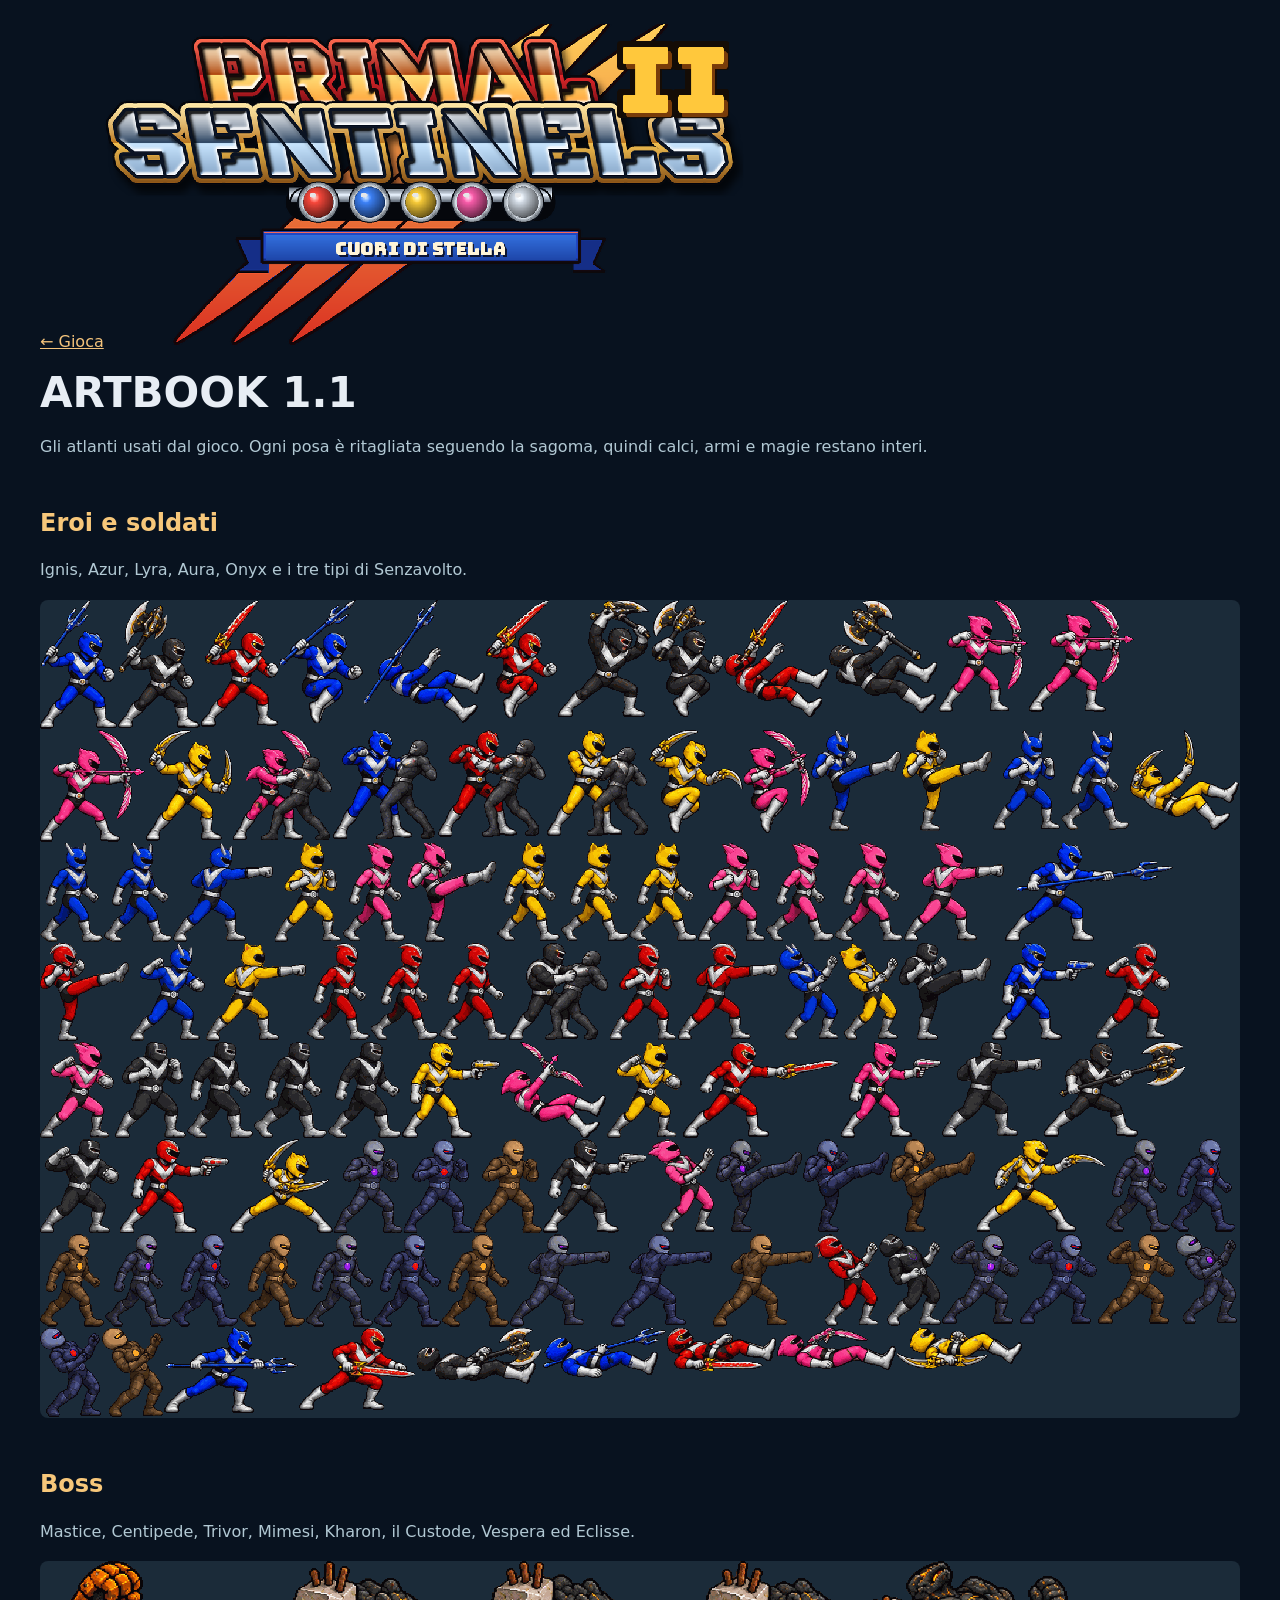
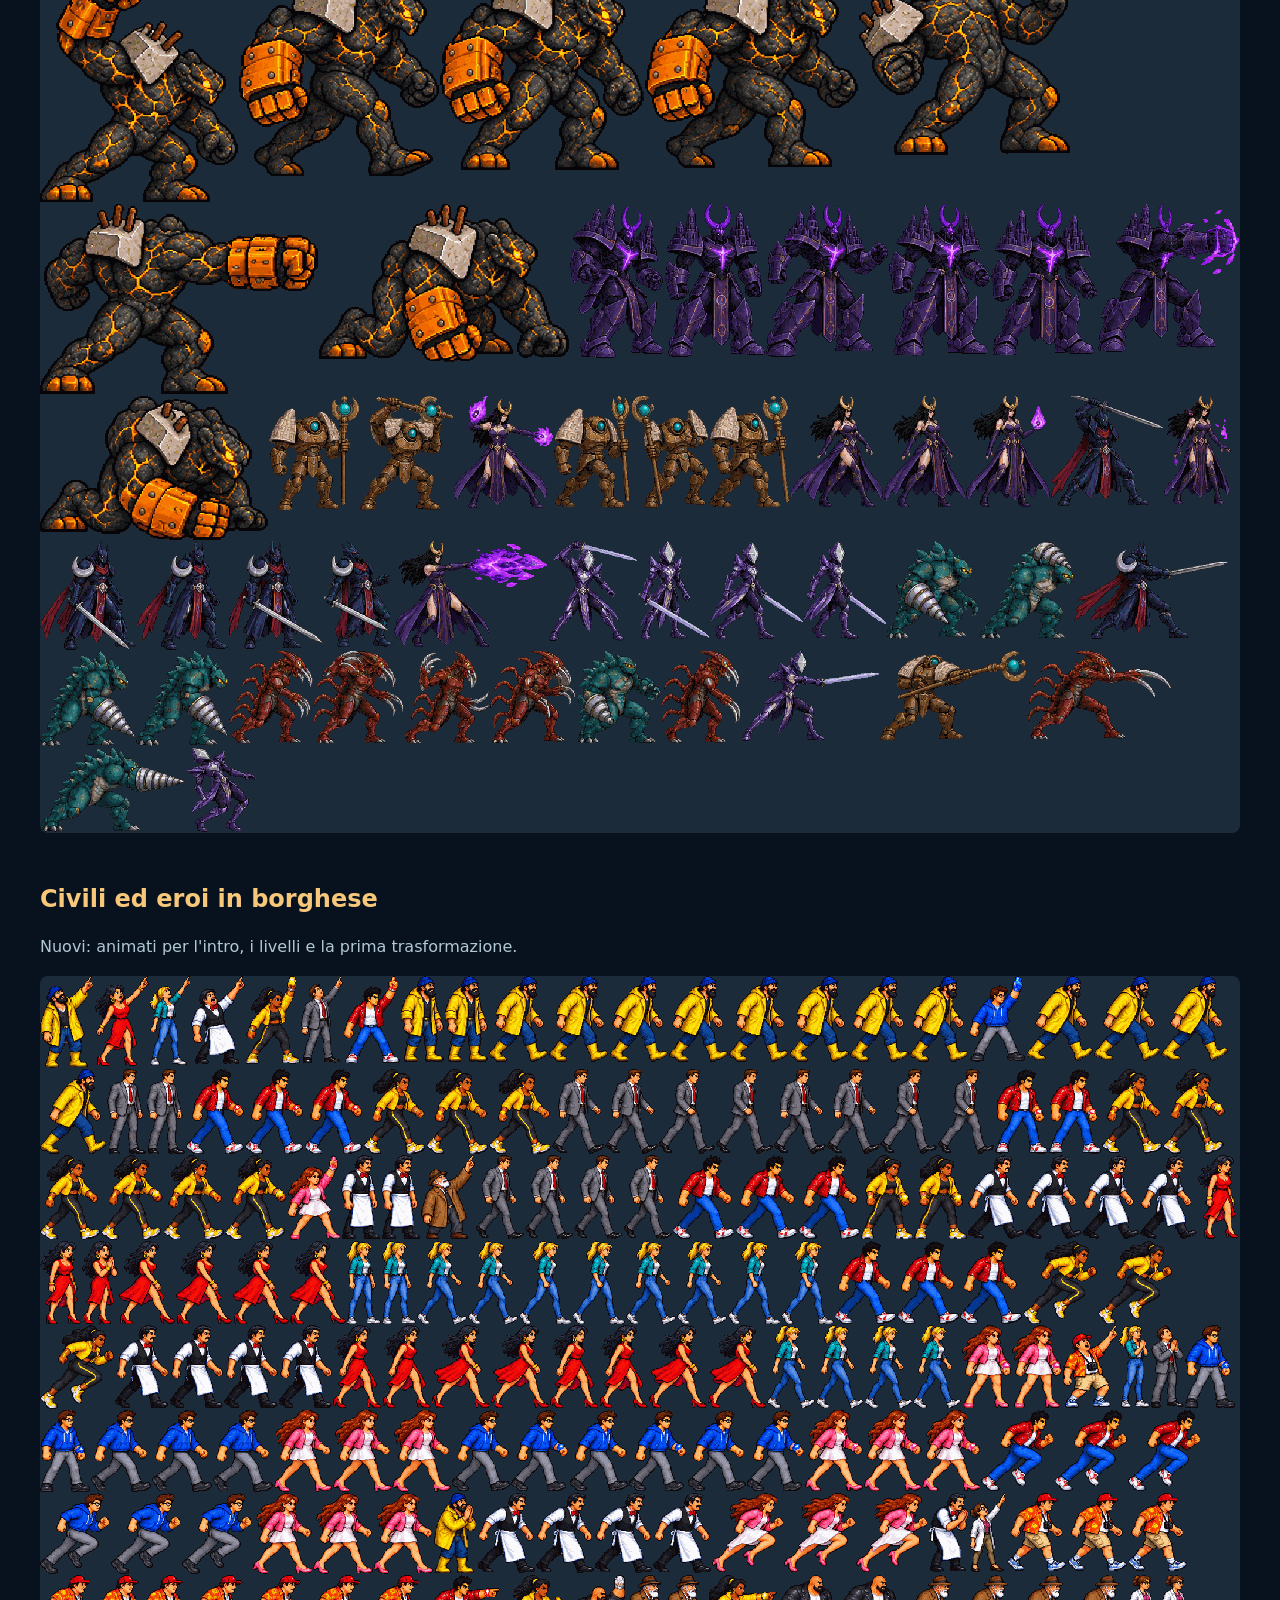
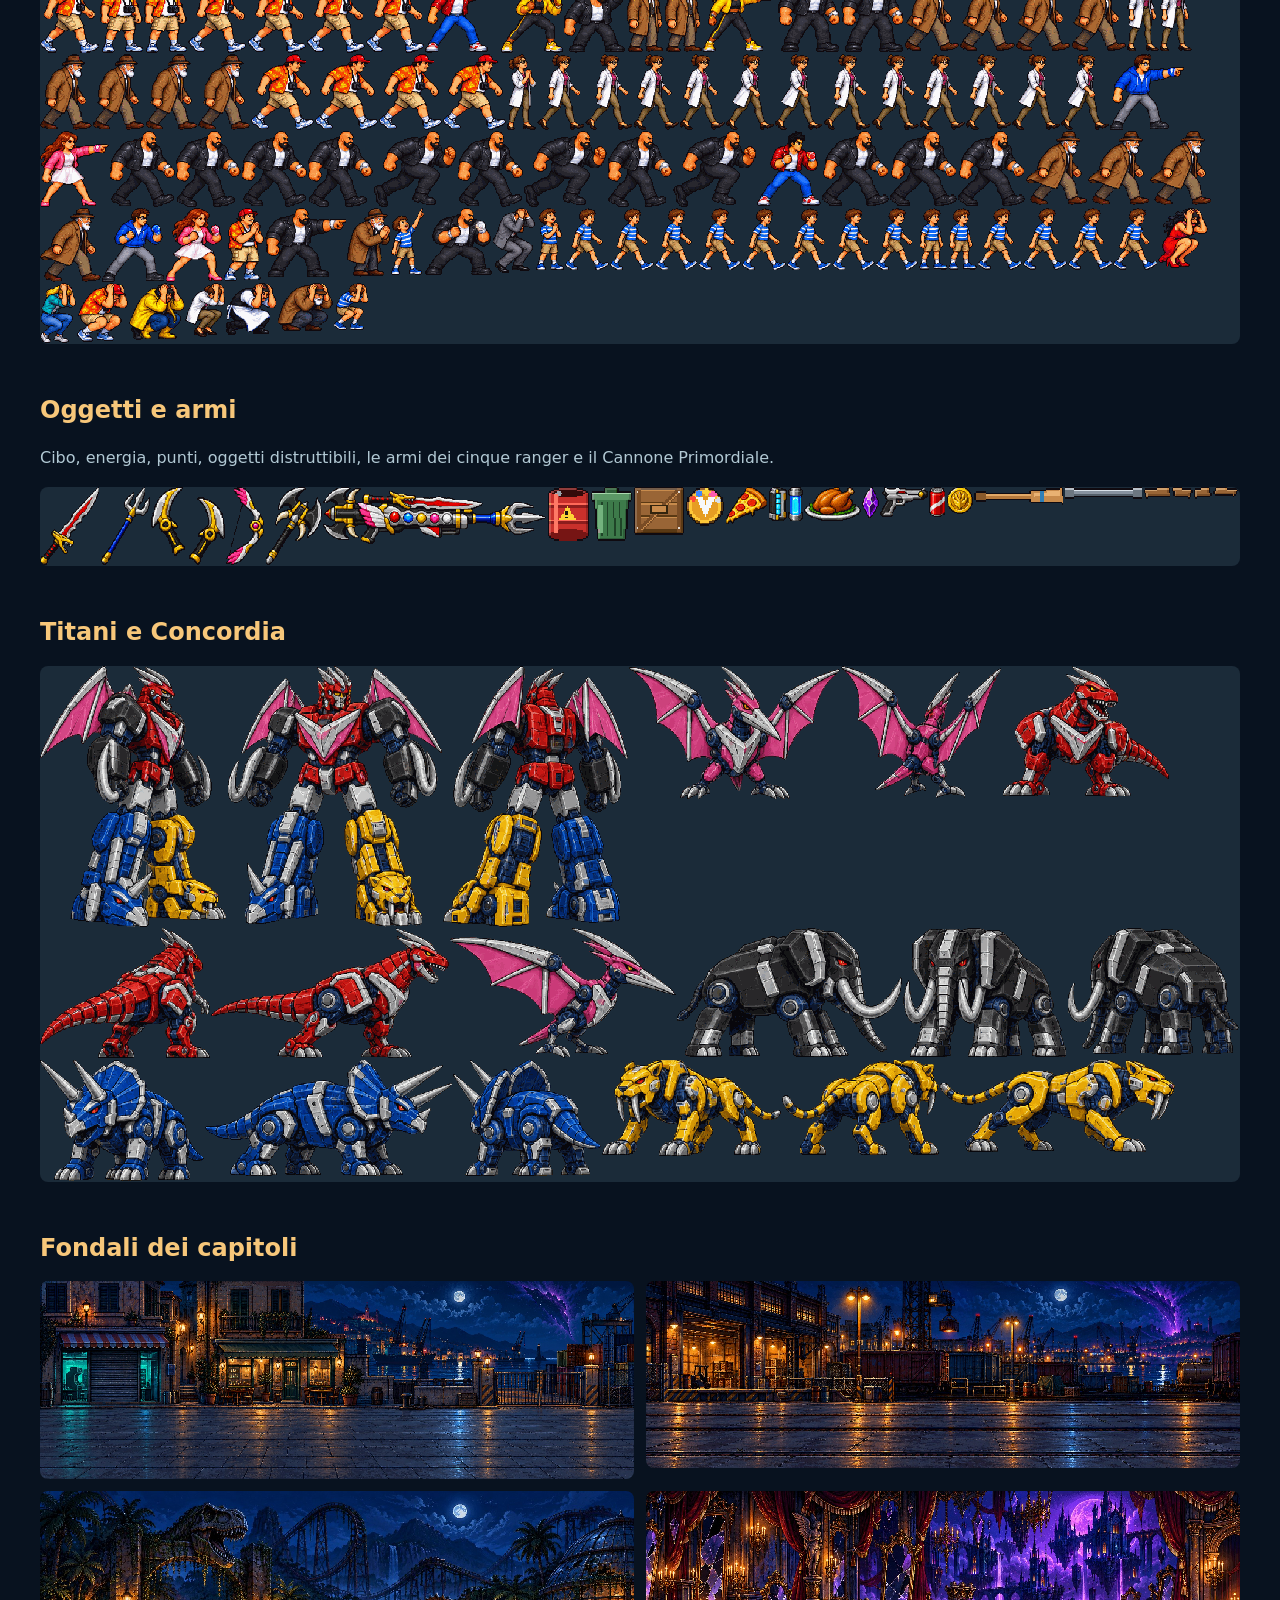
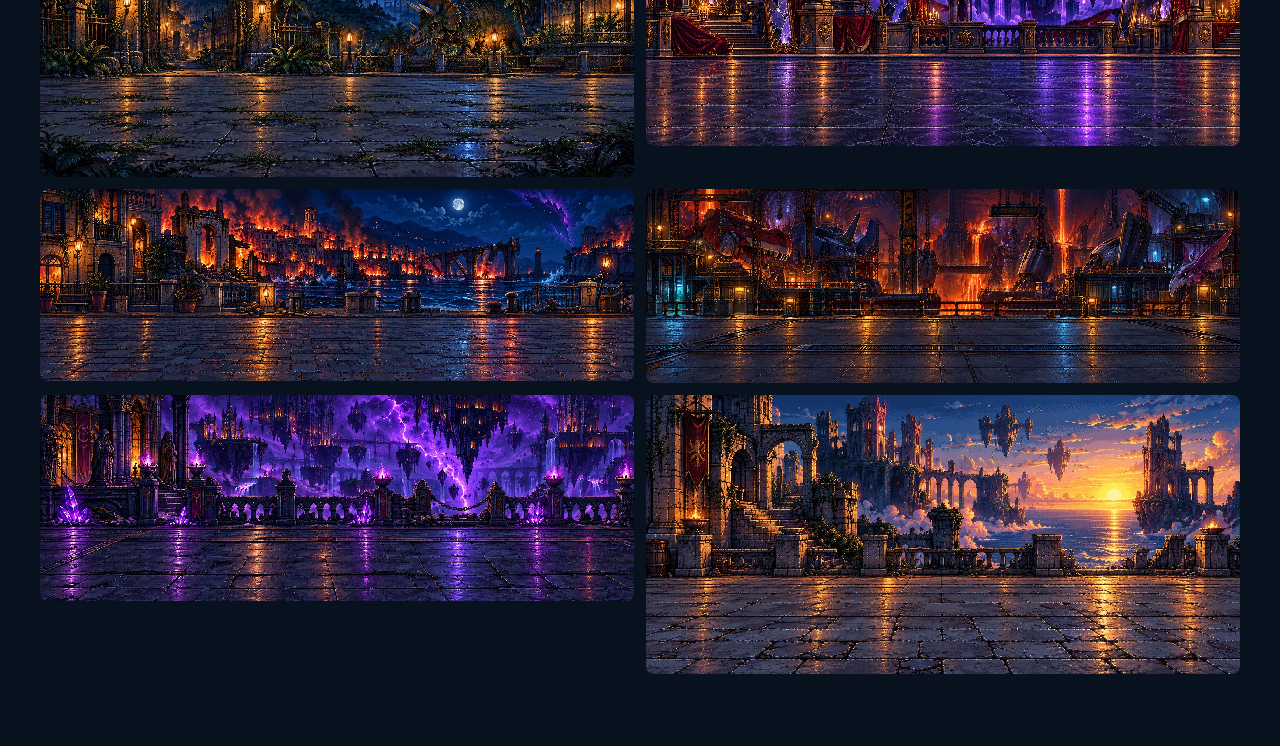
==== artbook.html @ a191a58d "Add files via upload" ====
<!doctype html><html lang="it"><head><meta charset="utf-8"><meta name="viewport" content="width=device-width,initial-scale=1"><title>Primal Sentinels · Artbook</title>
<style>body{background:#08121f;color:#e7edf4;font:16px "Trebuchet MS",system-ui;margin:0 auto;max-width:1200px;padding:24px}h1{font-size:42px;margin:.4em 0}h2{color:#f7c77a}p{line-height:1.7;color:#b2c9d4}img{max-width:100%;background:#1b2b39;border-radius:8px;image-rendering:pixelated}section{margin:48px 0}a{color:#f4c37b}.row{display:grid;grid-template-columns:1fr 1fr;gap:12px}</style></head><body>
<a href="index.html">← Gioca</a><img src="assets/ui/logo.png" style="max-width:640px;background:none"><h1>ARTBOOK 1.1</h1>
<p>Gli atlanti usati dal gioco. Ogni posa è ritagliata seguendo la sagoma, quindi calci, armi e magie restano interi.</p>
<section><h2>Eroi e soldati</h2><p>Ignis, Azur, Lyra, Aura, Onyx e i tre tipi di Senzavolto.</p><img src="assets/sprites/fighters.png"></section>
<section><h2>Boss</h2><p>Mastice, Centipede, Trivor, Mimesi, Kharon, il Custode, Vespera ed Eclisse.</p><img src="assets/sprites/bosses.png"></section>
<section><h2>Civili ed eroi in borghese</h2><p>Nuovi: animati per l'intro, i livelli e la prima trasformazione.</p><img src="assets/sprites/people.png"></section>
<section><h2>Oggetti e armi</h2><p>Cibo, energia, punti, oggetti distruttibili, le armi dei cinque ranger e il Cannone Primordiale.</p><img src="assets/sprites/items.png" style="width:100%"></section>
<section><h2>Titani e Concordia</h2><img src="assets/sprites/titans.png"></section>
<section><h2>Fondali dei capitoli</h2><div class="row">
<img src="assets/bg/port.jpg"><img src="assets/bg/rail.jpg"><img src="assets/bg/park.jpg"><img src="assets/bg/theater.jpg">
<img src="assets/bg/siege.jpg"><img src="assets/bg/graveyard.jpg"><img src="assets/bg/veil.jpg"><img src="assets/bg/dawn.jpg"></div></section>
</body></html>
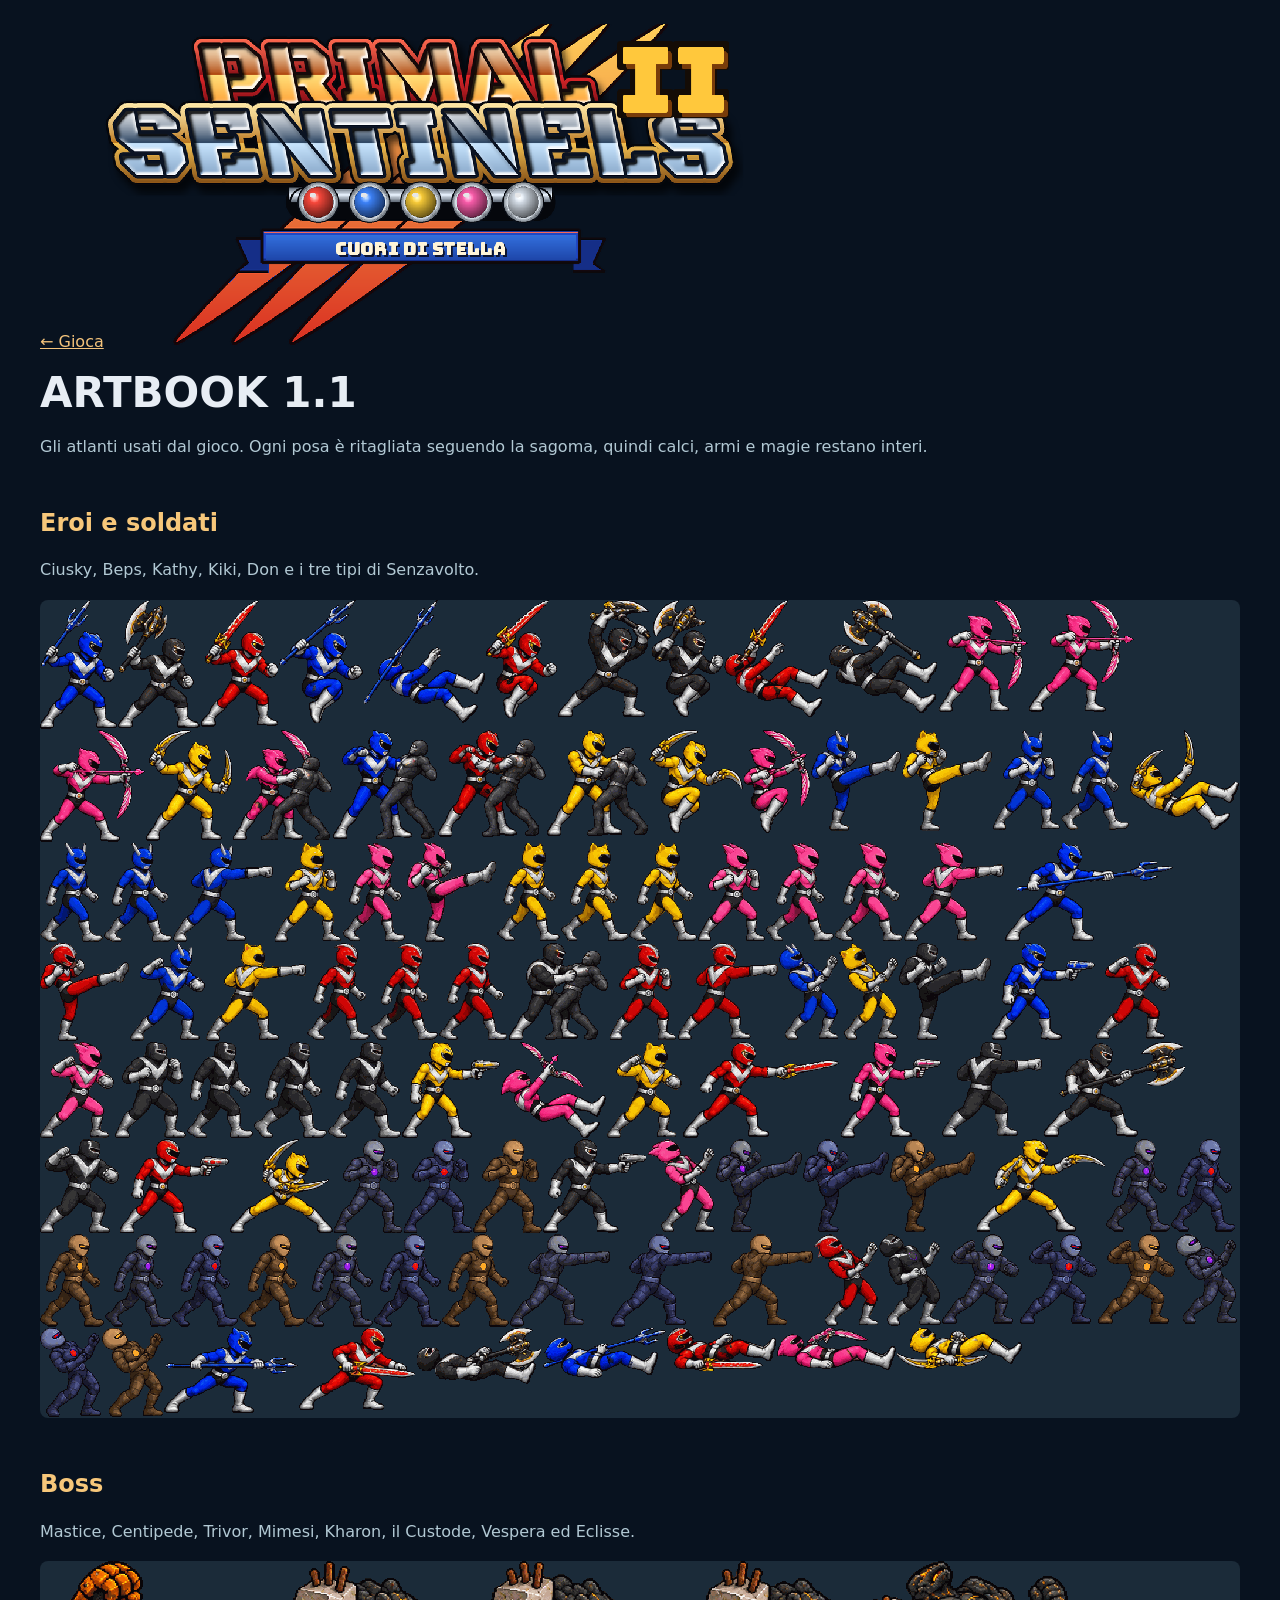
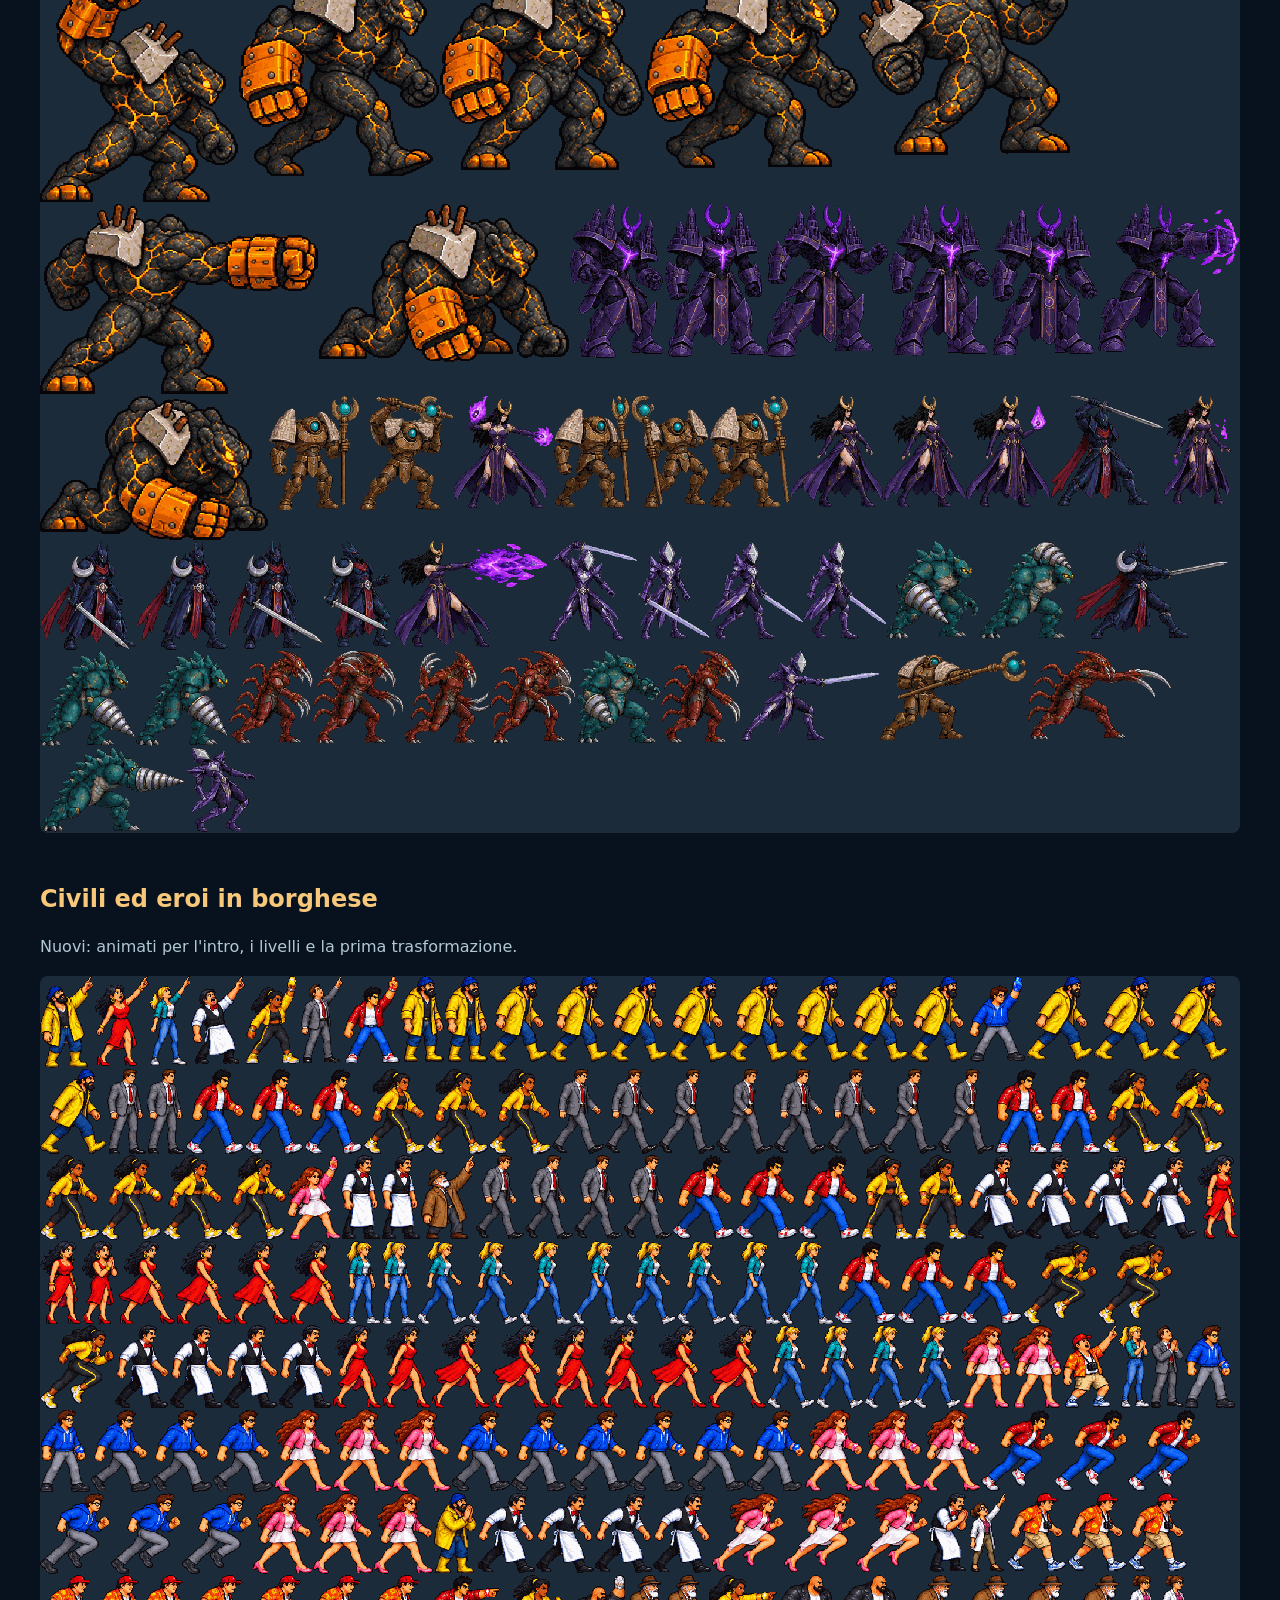
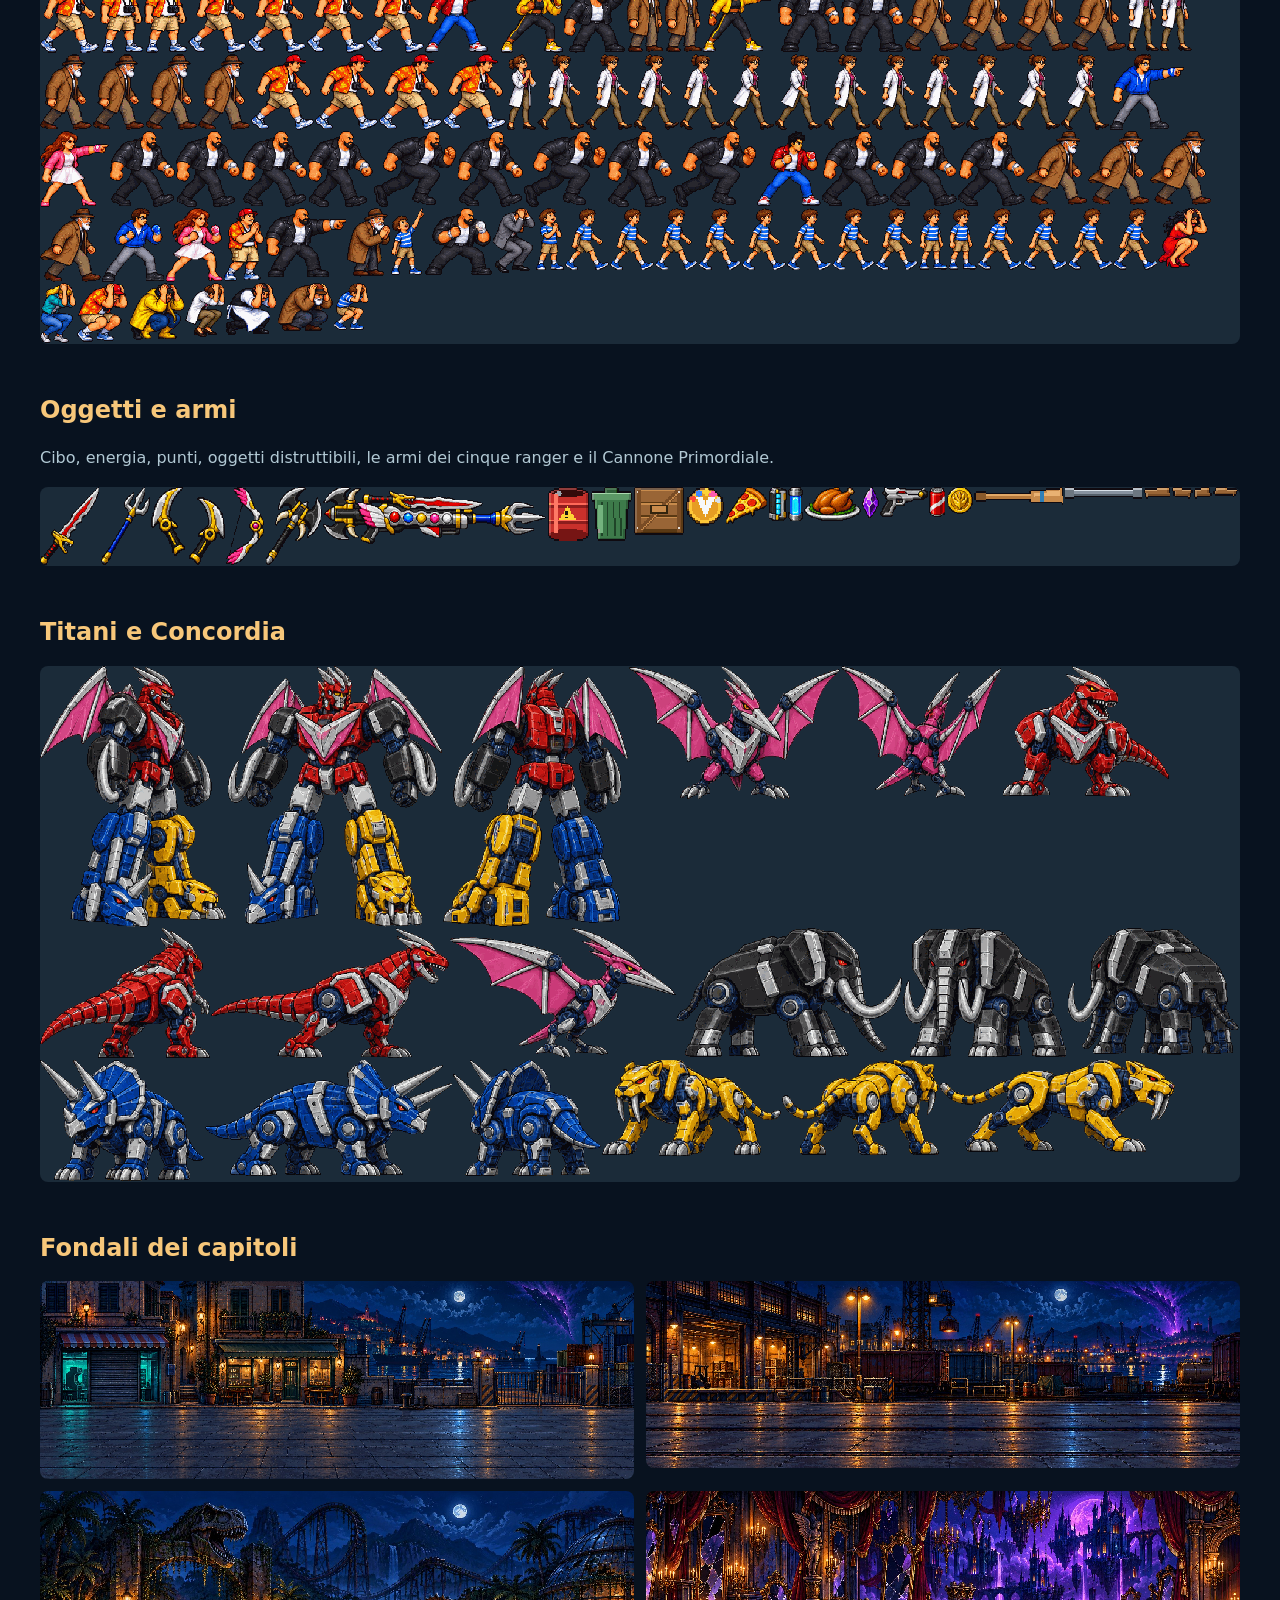
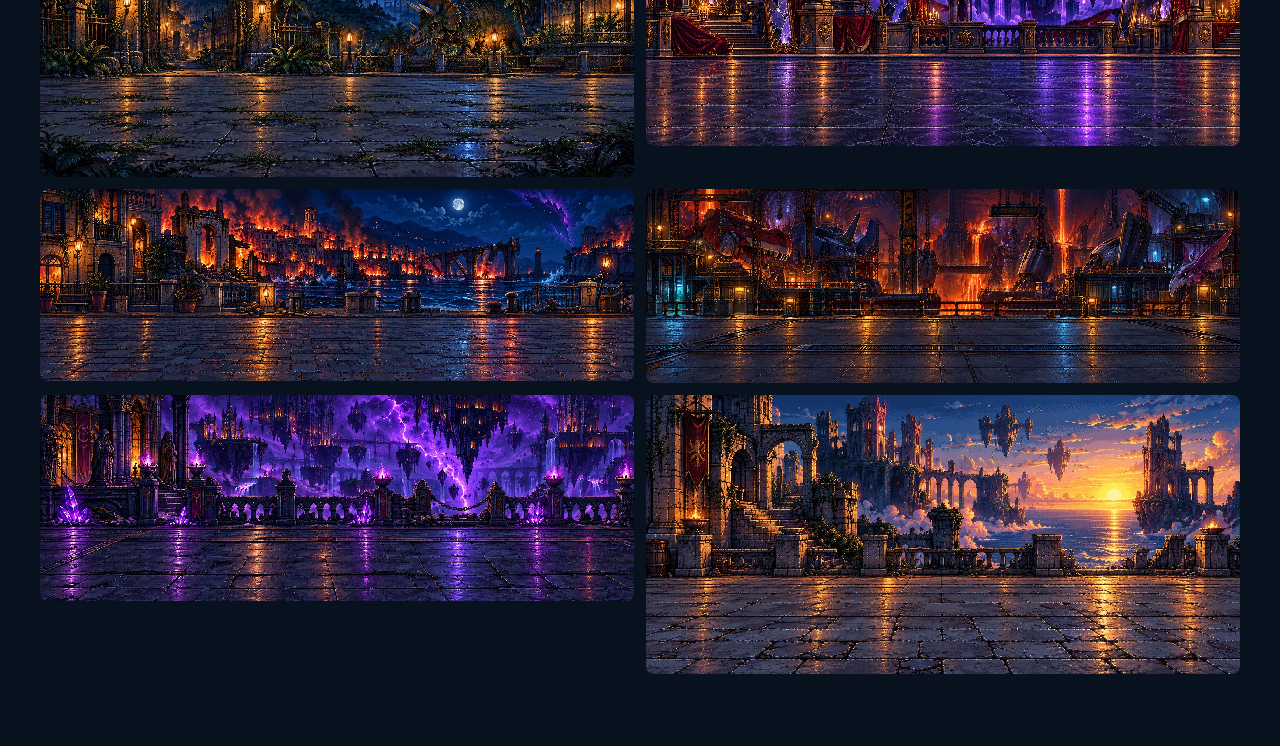
==== commit 7918c07b: "Add files via upload" ====
--- a/artbook.html
+++ b/artbook.html
@@ -2,7 +2,7 @@
 <style>body{background:#08121f;color:#e7edf4;font:16px "Trebuchet MS",system-ui;margin:0 auto;max-width:1200px;padding:24px}h1{font-size:42px;margin:.4em 0}h2{color:#f7c77a}p{line-height:1.7;color:#b2c9d4}img{max-width:100%;background:#1b2b39;border-radius:8px;image-rendering:pixelated}section{margin:48px 0}a{color:#f4c37b}.row{display:grid;grid-template-columns:1fr 1fr;gap:12px}</style></head><body>
 <a href="index.html">← Gioca</a><img src="assets/ui/logo.png" style="max-width:640px;background:none"><h1>ARTBOOK 1.1</h1>
 <p>Gli atlanti usati dal gioco. Ogni posa è ritagliata seguendo la sagoma, quindi calci, armi e magie restano interi.</p>
-<section><h2>Eroi e soldati</h2><p>Ignis, Azur, Lyra, Aura, Onyx e i tre tipi di Senzavolto.</p><img src="assets/sprites/fighters.png"></section>
+<section><h2>Eroi e soldati</h2><p>Ciusky, Beps, Kathy, Kiki, Don e i tre tipi di Senzavolto.</p><img src="assets/sprites/fighters.png"></section>
 <section><h2>Boss</h2><p>Mastice, Centipede, Trivor, Mimesi, Kharon, il Custode, Vespera ed Eclisse.</p><img src="assets/sprites/bosses.png"></section>
 <section><h2>Civili ed eroi in borghese</h2><p>Nuovi: animati per l'intro, i livelli e la prima trasformazione.</p><img src="assets/sprites/people.png"></section>
 <section><h2>Oggetti e armi</h2><p>Cibo, energia, punti, oggetti distruttibili, le armi dei cinque ranger e il Cannone Primordiale.</p><img src="assets/sprites/items.png" style="width:100%"></section>
